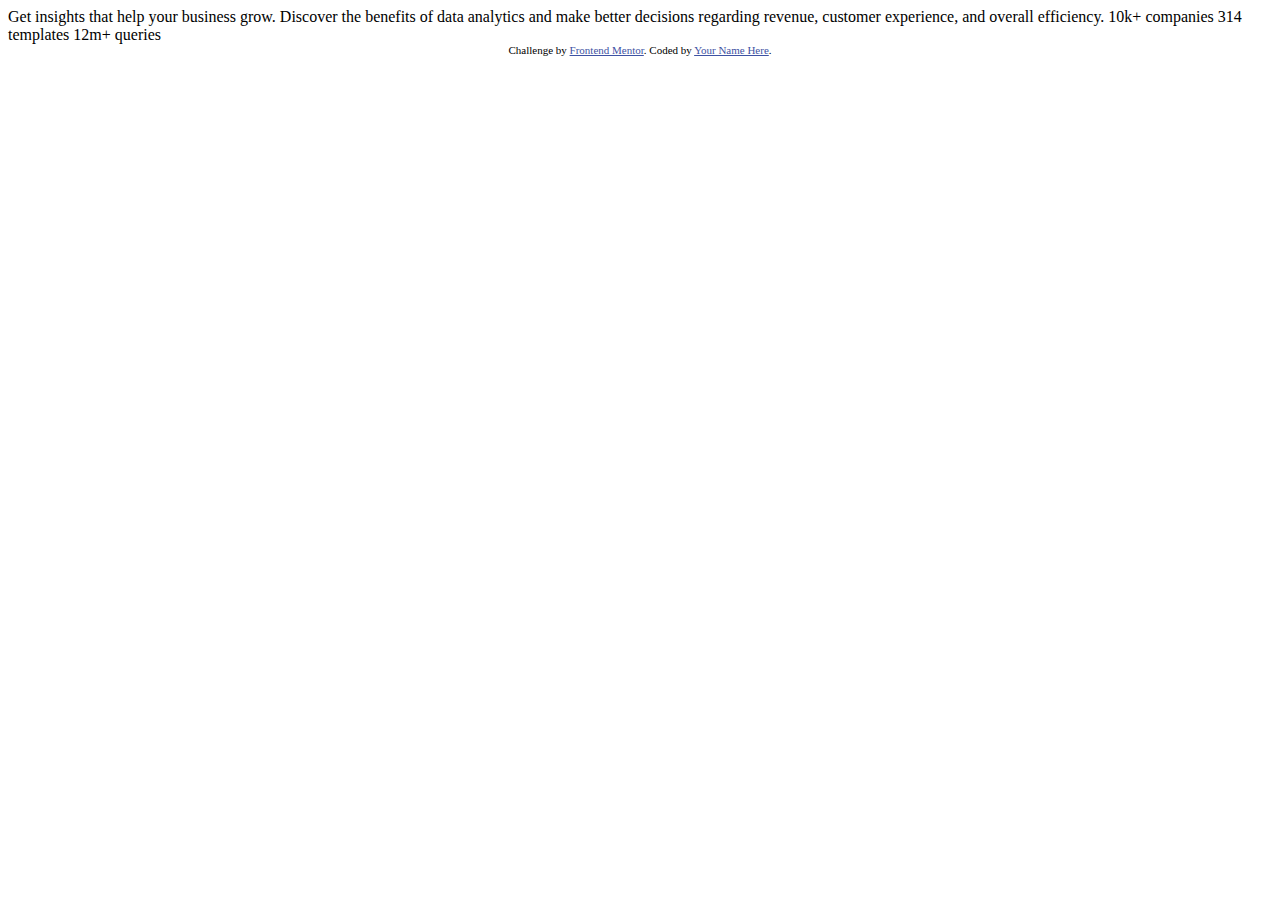
==== Stats Preview/index.html @ 789799ed "Started working on Stats Preview" ====
<!DOCTYPE html>
<html lang="en">
<head>
  <meta charset="UTF-8">
  <meta name="viewport" content="width=device-width, initial-scale=1.0"> <!-- displays site properly based on user's device -->

  <link rel="icon" type="image/png" sizes="32x32" href="./images/favicon-32x32.png">
  
  <title>Frontend Mentor | Stats preview card component</title>

  <!-- Feel free to remove these styles or customise in your own stylesheet 👍 -->
  <style>
    .attribution { font-size: 11px; text-align: center; }
    .attribution a { color: hsl(228, 45%, 44%); }
  </style>
</head>
<body>

  Get insights that help your business grow.

  Discover the benefits of data analytics and make better decisions regarding revenue, customer 
  experience, and overall efficiency.

  10k+ companies
  314 templates
  12m+ queries

  <div class="attribution">
    Challenge by <a href="https://www.frontendmentor.io?ref=challenge" target="_blank">Frontend Mentor</a>. 
    Coded by <a href="#">Your Name Here</a>.
  </div>
</body>
</html>
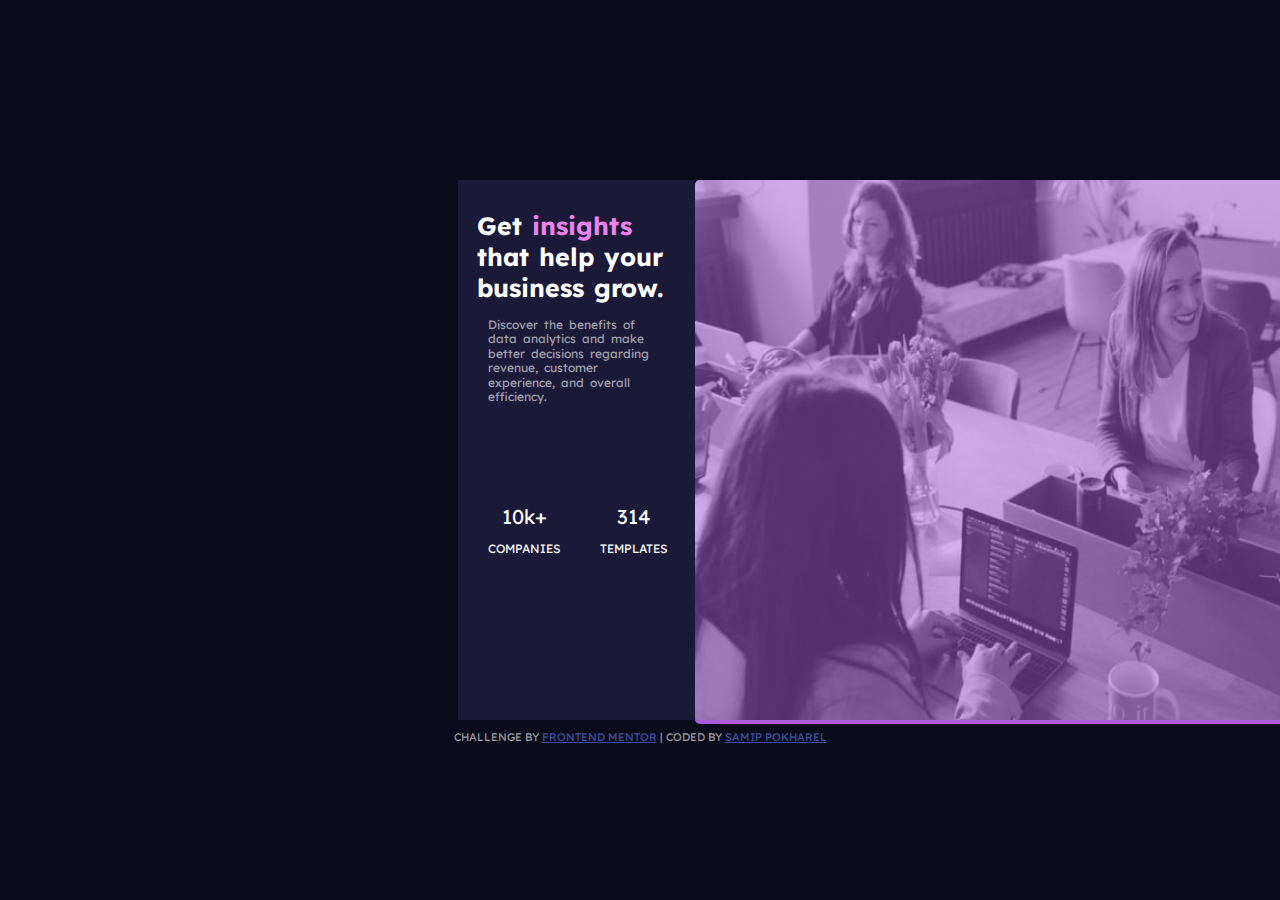
==== commit 4ce0385a: "Added the style and html file" ====
--- a/Stats Preview/index.html
+++ b/Stats Preview/index.html
@@ -1,33 +1,51 @@
 <!DOCTYPE html>
 <html lang="en">
-<head>
-  <meta charset="UTF-8">
-  <meta name="viewport" content="width=device-width, initial-scale=1.0"> <!-- displays site properly based on user's device -->
+  <head>
+    <meta charset="UTF-8" />
+    <meta name="viewport" content="width=device-width, initial-scale=1.0" />
+    <!-- displays site properly based on user's device -->
+    <link rel="stylesheet" href="style.css" />
+    <link
+      rel="icon"
+      type="image/png"
+      sizes="32x32"
+      href="./images/favicon-32x32.png"
+    />
+    <style>
+      @import url("https://fonts.googleapis.com/css2?family=Lexend+Deca&display=swap");
+    </style>
 
-  <link rel="icon" type="image/png" sizes="32x32" href="./images/favicon-32x32.png">
-  
-  <title>Frontend Mentor | Stats preview card component</title>
-
-  <!-- Feel free to remove these styles or customise in your own stylesheet 👍 -->
-  <style>
-    .attribution { font-size: 11px; text-align: center; }
-    .attribution a { color: hsl(228, 45%, 44%); }
-  </style>
-</head>
-<body>
-
-  Get insights that help your business grow.
-
-  Discover the benefits of data analytics and make better decisions regarding revenue, customer 
-  experience, and overall efficiency.
-
-  10k+ companies
-  314 templates
-  12m+ queries
-
+    <title>Frontend Mentor | Stats preview card component</title>
+  </head>
+  <body>
+    <main>
+    <!-- This the main section of the website hence named main  -->
+    <section class="mainContent">
+      <h1>
+        Get <span class="insights">insights</span> that help your business grow.
+      </h1>
+      <p class="paragraph">
+        Discover the benefits of data analytics and make better decisions
+        regarding revenue, customer experience, and overall efficiency.
+        <div class="testPanel">
+        <div class="statHeadings">10k+
+         <p>companies</p>
+        </div>
+        <div class="statHeadings">314<p>Templates</p></div>
+        <div class="statHeadings">12m+ <p>queries</p> </div>
+      </div>
+      </div>
+      </p>
+    </section>
+    <section class="sidebar">
+      <img src="images/image-header-mobile.jpg" />
+    </section>
+  </main>
   <div class="attribution">
-    Challenge by <a href="https://www.frontendmentor.io?ref=challenge" target="_blank">Frontend Mentor</a>. 
-    Coded by <a href="#">Your Name Here</a>.
+    Challenge by
+    <a href="https://www.frontendmentor.io?ref=challenge" target="_blank"
+      >Frontend Mentor</a
+    > | Coded by <a href="https://www.github.com/comingback2life">Samip Pokharel</a>
   </div>
-</body>
-</html>+  </body>
+</html>
--- a/Stats Preview/style.css
+++ b/Stats Preview/style.css
@@ -0,0 +1,180 @@
+main {
+  height: 60vh;
+  max-width: 80%;
+  /* width: 80%; */
+  display: flex;
+  flex-direction: row;
+  align-self: center;
+  margin: 20vh 50vh;
+  border-radius: 5px;
+  margin-bottom: 10px;
+}
+main .mainContent {
+  width: 65%;
+  background-color: hsl(244, 38%, 16%);
+}
+main .sidebar {
+  width: fit-content;
+  min-height: fit-content;
+  flex-wrap: wrap;
+  background-color: hsl(277, 64%, 61%);
+  border-radius: 5px;
+}
+img {
+  min-height: 100%;
+  max-width: 70vh;
+  opacity: 0.5;
+  border-radius: 5px;
+}
+h1 {
+  color: hsl(0, 0%, 100%);
+  display: inline-flexbox;
+  font-weight: 400px;
+  margin: 10px 8%;
+  font-size: 25px;
+  word-spacing: 2px;
+  text-align: left;
+  text-transform: none;
+}
+h1:first-child {
+  margin-top: 30px;
+}
+.testPanel {
+  display: flex;
+  flex: wrap;
+  flex-direction: row;
+}
+.paragraph {
+  margin-top: 15px;
+  margin-bottom: 10px;
+  color: hsla(0, 0%, 100%, 0.6);
+  font-size: 12px;
+  margin-left: 30px;
+  margin-right: 30px;
+  line-height: 1.2;
+  word-spacing: 3px;
+  text-transform: none;
+  text-align: left;
+}
+html {
+  box-sizing: border-box;
+  font-family: "Lexend Deca", sans-serif;
+}
+body {
+  background-color: hsl(233, 47%, 7%);
+  color: hsla(0, 0%, 100%, 0.6);
+  text-transform: uppercase;
+  text-align: center;
+}
+.statHeadings {
+  font-size: 20px;
+  margin-top: 10vh;
+  margin-bottom: 10px;
+  color: hsl(0, 0%, 100%);
+  padding-left: 30px;
+  text-align: center;
+  flex-direction: row;
+  justify-content: center;
+}
+.statHeadings:first-child {
+  padding-left: 30px;
+}
+.statHeadings:nth-child(n + 2) {
+  padding-left: 40px;
+}
+.statHeadings:last-child {
+  padding-left: 30px;
+  margin-left: 0px;
+}
+.statHeadings p {
+  font-size: 12px;
+  text-transform: uppercase;
+}
+.statPanel .queries {
+  margin-bottom: 10px;
+}
+
+.statHeadings:first-of-type {
+  text-transform: none;
+}
+.insights {
+  color: violet;
+}
+.attribution {
+  font-size: 11px;
+  text-align: center;
+}
+.attribution a {
+  color: hsl(228, 45%, 44%);
+}
+@media (max-width: 500px) {
+  /* Mobile First */
+  main {
+    margin: 0;
+    padding: 0;
+    display: flex;
+    flex-direction: column-reverse;
+    margin-left: 10vh;
+    margin-top: 50vh;
+    border-radius: 0px;
+  }
+  main .mainContent {
+    width: 86.5%;
+    background-color: hsl(244, 38%, 16%);
+    border-radius: 0px;
+  }
+  main .sidebar {
+    max-width: 100vh;
+    min-height: fit-content;
+    display: flex;
+    flex-wrap: wrap;
+    background-color: hsl(277, 64%, 61%);
+    margin-bottom: -15px;
+  }
+  img {
+    min-height: 100%;
+    width: 43vh;
+    opacity: 0.5;
+    border-radius: 0px;
+  }
+  h1 {
+    color: hsl(0, 0%, 100%);
+    display: inline-flexbox;
+    font-weight: 400px;
+    margin: 10px 15%;
+    font-size: 25px;
+    word-spacing: 2px;
+    text-align: center;
+    text-transform: none;
+  }
+  h1:first-child {
+    margin-top: 30px;
+  }
+  .paragraph {
+    margin-top: 15px;
+    margin-bottom: 10px;
+    color: hsla(0, 0%, 100%, 0.6);
+    font-size: 12px;
+    margin-left: 50px;
+    margin-right: 50px;
+    line-height: 1.2;
+    word-spacing: 3px;
+    text-transform: none;
+    text-align: center;
+  }
+  .testPanel {
+    display: flex;
+    flex: wrap;
+    flex-direction: column;
+  }
+  .statHeadings {
+    font-size: 20px;
+    margin-top: 4vh;
+    margin-bottom: 0;
+    color: hsl(0, 0%, 100%);
+    padding-left: 30px;
+    display: flex;
+    flex-wrap: wrap;
+    flex-direction: column;
+  }
+}
